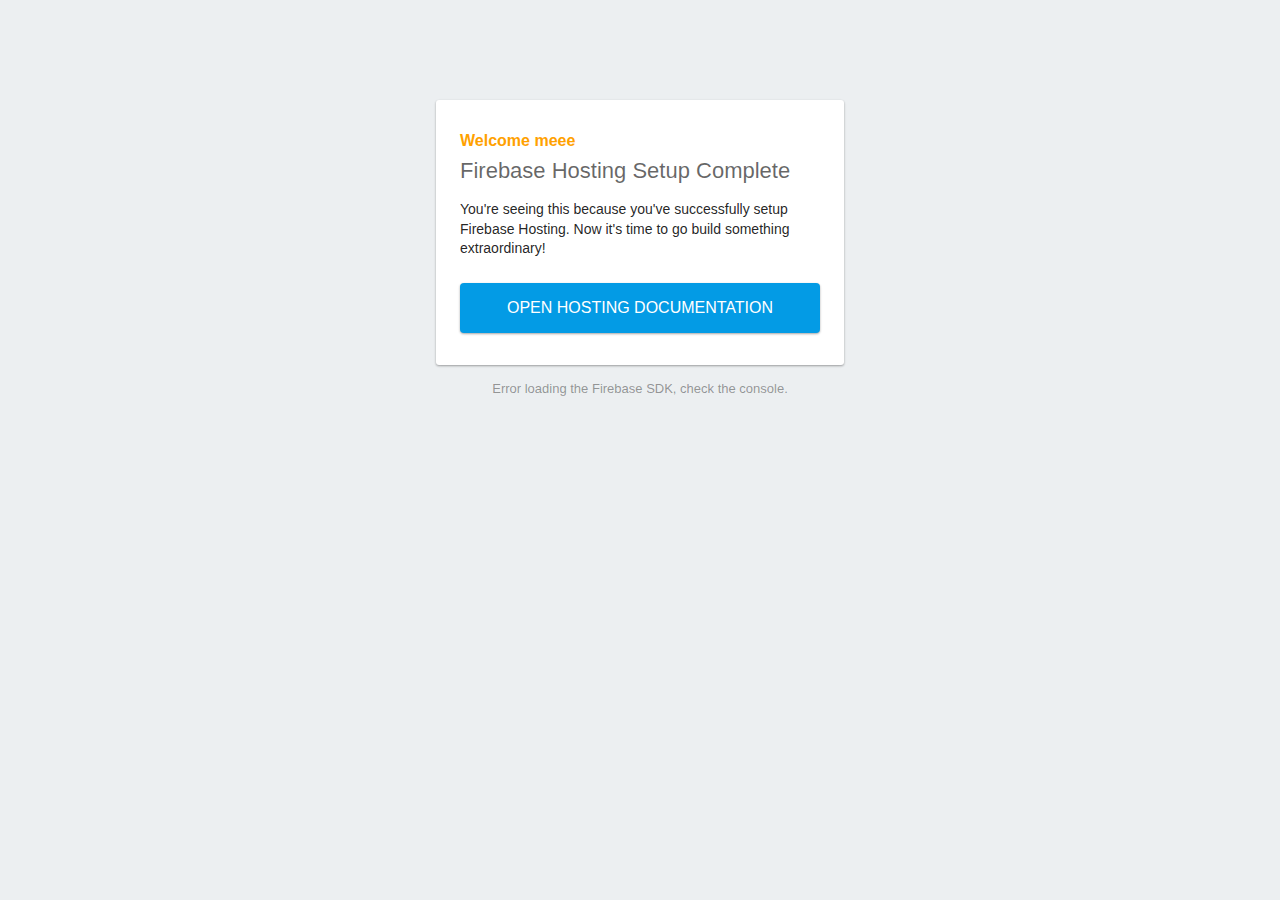
==== frontend/public/html/index.html @ 9693f5d2 "test" ====
<!DOCTYPE html>
<html>
  <head>
    <meta charset="utf-8">
    <meta name="viewport" content="width=device-width, initial-scale=1">
    <title>Welcome to Firebase Hosting</title>

    <!-- update the version number as needed -->
    <script defer src="/__/firebase/8.10.0/firebase-app.js"></script>
    <!-- include only the Firebase features as you need -->
    <script defer src="/__/firebase/8.10.0/firebase-auth.js"></script>
    <script defer src="/__/firebase/8.10.0/firebase-database.js"></script>
    <script defer src="/__/firebase/8.10.0/firebase-messaging.js"></script>
    <script defer src="/__/firebase/8.10.0/firebase-storage.js"></script>
    <!-- initialize the SDK after all desired features are loaded -->
    <script defer src="/__/firebase/init.js"></script>

    <style media="screen">
      body { background: #ECEFF1; color: rgba(0,0,0,0.87); font-family: Roboto, Helvetica, Arial, sans-serif; margin: 0; padding: 0; }
      #message { background: white; max-width: 360px; margin: 100px auto 16px; padding: 32px 24px; border-radius: 3px; }
      #message h2 { color: #ffa100; font-weight: bold; font-size: 16px; margin: 0 0 8px; }
      #message h1 { font-size: 22px; font-weight: 300; color: rgba(0,0,0,0.6); margin: 0 0 16px;}
      #message p { line-height: 140%; margin: 16px 0 24px; font-size: 14px; }
      #message a { display: block; text-align: center; background: #039be5; text-transform: uppercase; text-decoration: none; color: white; padding: 16px; border-radius: 4px; }
      #message, #message a { box-shadow: 0 1px 3px rgba(0,0,0,0.12), 0 1px 2px rgba(0,0,0,0.24); }
      #load { color: rgba(0,0,0,0.4); text-align: center; font-size: 13px; }
      @media (max-width: 600px) {
        body, #message { margin-top: 0; background: white; box-shadow: none; }
        body { border-top: 16px solid #ffa100; }
      }
    </style>
  </head>
  <body>
    <div id="message">
      <h2>Welcome meee</h2>
      <h1>Firebase Hosting Setup Complete</h1>
      <p>You're seeing this because you've successfully setup Firebase Hosting. Now it's time to go build something extraordinary!</p>
      <a target="_blank" href="https://firebase.google.com/docs/hosting/">Open Hosting Documentation</a>
    </div>
    <p id="load">Firebase SDK Loading&hellip;</p>

    <script>
      document.addEventListener('DOMContentLoaded', function() {
        // // 🔥🔥🔥🔥🔥🔥🔥🔥🔥🔥🔥🔥🔥🔥🔥🔥🔥🔥🔥🔥🔥🔥🔥🔥🔥🔥🔥🔥🔥🔥🔥
        // // The Firebase SDK is initialized and available here!
        //
        // firebase.auth().onAuthStateChanged(user => { });
        // firebase.database().ref('/path/to/ref').on('value', snapshot => { });
        // firebase.messaging().requestPermission().then(() => { });
        // firebase.storage().ref('/path/to/ref').getDownloadURL().then(() => { });
        //
        // // 🔥🔥🔥🔥🔥🔥🔥🔥🔥🔥🔥🔥🔥🔥🔥🔥🔥🔥🔥🔥🔥🔥🔥🔥🔥🔥🔥🔥🔥🔥🔥

        try {
          let app = firebase.app();
          let features = ['auth', 'database', 'messaging', 'storage'].filter(feature => typeof app[feature] === 'function');
          document.getElementById('load').innerHTML = `Firebase SDK loaded with ${features.join(', ')}`;
        } catch (e) {
          console.error(e);
          document.getElementById('load').innerHTML = 'Error loading the Firebase SDK, check the console.';
        }
      });
    </script>
  </body>
</html>
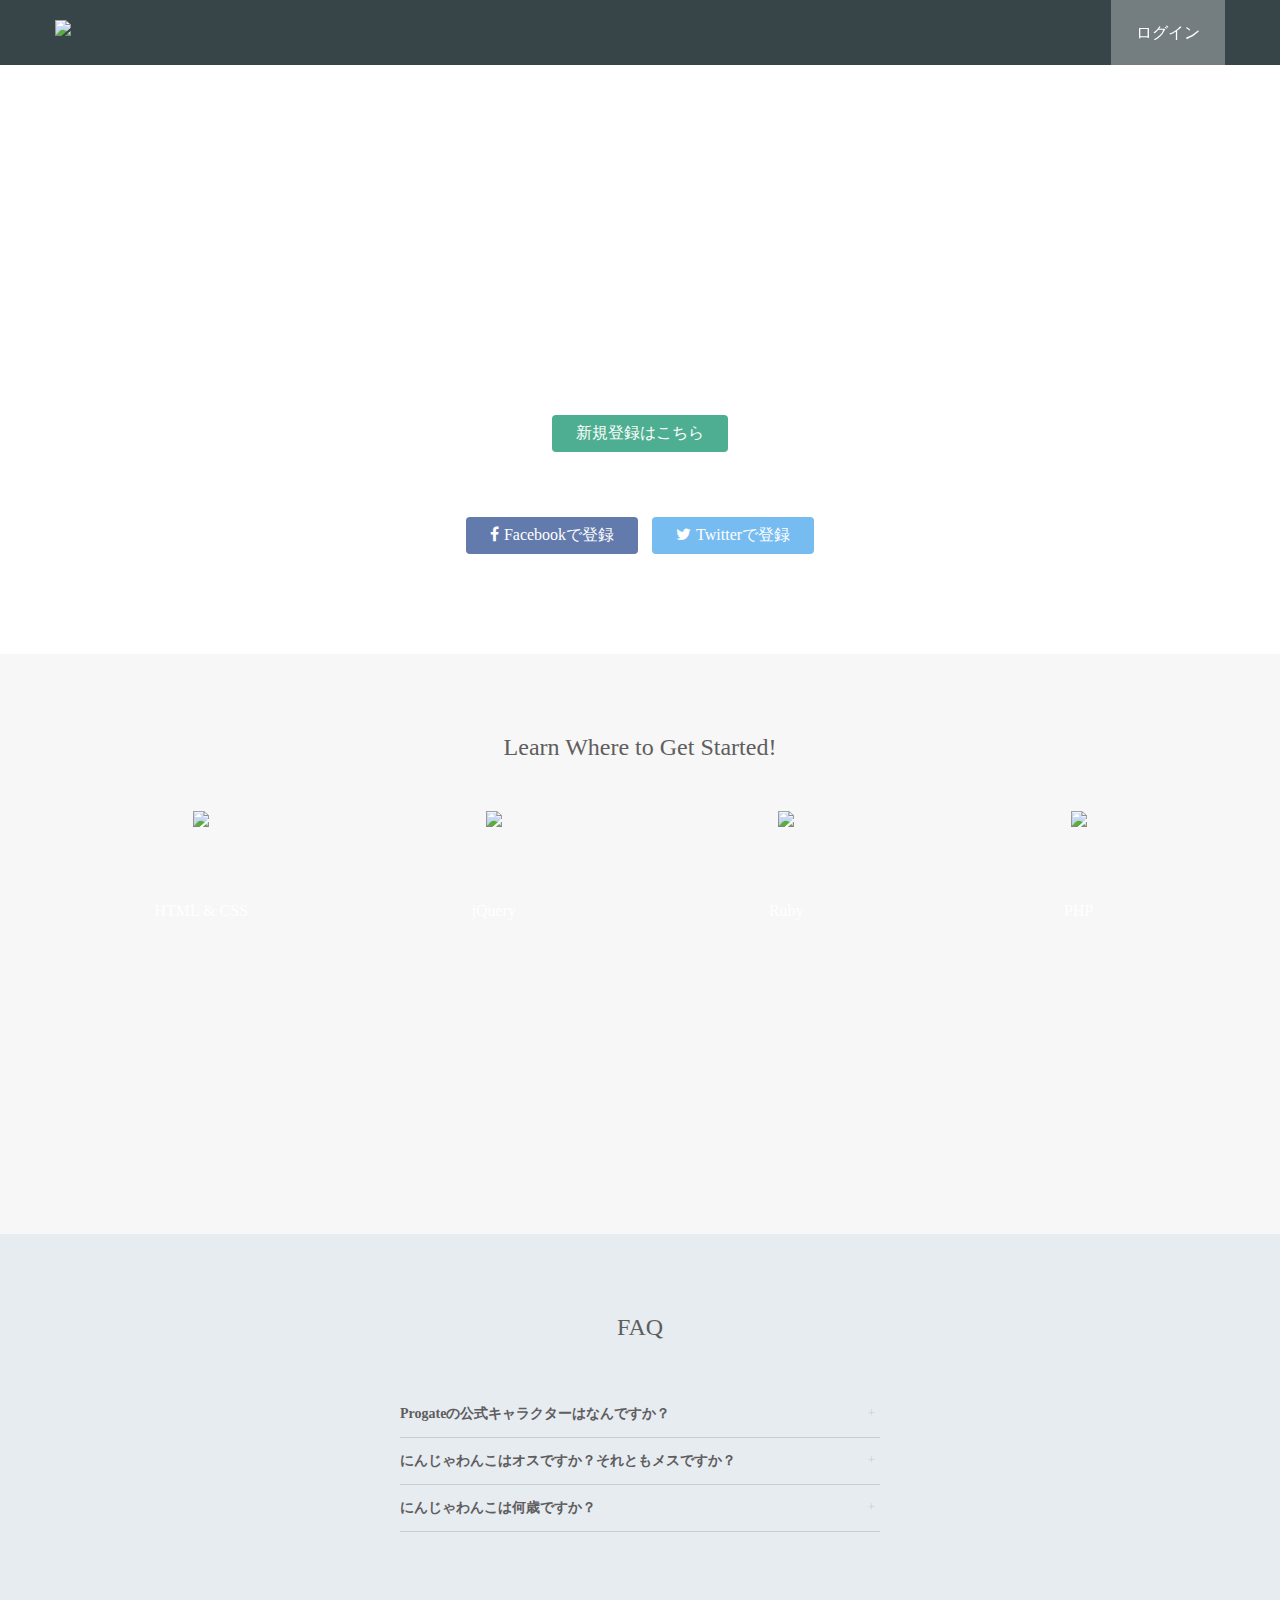
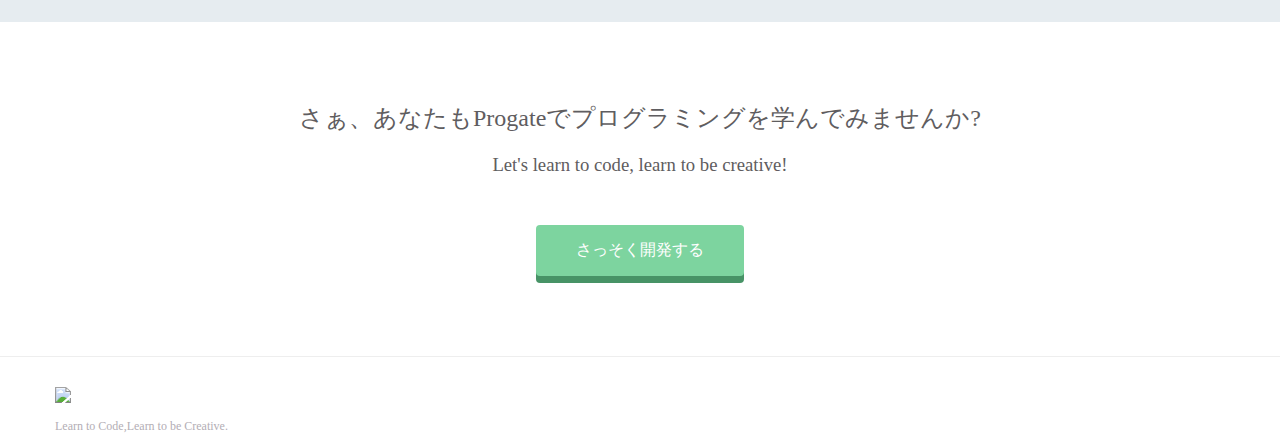
==== commit 9844536c: "Add 3 new files" ====
--- a/frontend/public/html/index.html
+++ b/frontend/public/html/index.html
@@ -1,9 +1,12 @@
 <!DOCTYPE html>
 <html>
-  <head>
+<head>
     <meta charset="utf-8">
     <meta name="viewport" content="width=device-width, initial-scale=1">
-    <title>Welcome to Firebase Hosting</title>
+    <title>Shared shopping memos</title>
+    <link rel="stylesheet" href="../css/stylesheet.css">
+    <link rel="stylesheet" href="https://maxcdn.bootstrapcdn.com/font-awesome/4.4.0/css/font-awesome.min.css">
+    <script src="https://ajax.googleapis.com/ajax/libs/jquery/2.1.4/jquery.min.js"></script>
 
     <!-- update the version number as needed -->
     <script defer src="/__/firebase/8.10.0/firebase-app.js"></script>
@@ -14,52 +17,131 @@
     <script defer src="/__/firebase/8.10.0/firebase-storage.js"></script>
     <!-- initialize the SDK after all desired features are loaded -->
     <script defer src="/__/firebase/init.js"></script>
+</head>
 
-    <style media="screen">
-      body { background: #ECEFF1; color: rgba(0,0,0,0.87); font-family: Roboto, Helvetica, Arial, sans-serif; margin: 0; padding: 0; }
-      #message { background: white; max-width: 360px; margin: 100px auto 16px; padding: 32px 24px; border-radius: 3px; }
-      #message h2 { color: #ffa100; font-weight: bold; font-size: 16px; margin: 0 0 8px; }
-      #message h1 { font-size: 22px; font-weight: 300; color: rgba(0,0,0,0.6); margin: 0 0 16px;}
-      #message p { line-height: 140%; margin: 16px 0 24px; font-size: 14px; }
-      #message a { display: block; text-align: center; background: #039be5; text-transform: uppercase; text-decoration: none; color: white; padding: 16px; border-radius: 4px; }
-      #message, #message a { box-shadow: 0 1px 3px rgba(0,0,0,0.12), 0 1px 2px rgba(0,0,0,0.24); }
-      #load { color: rgba(0,0,0,0.4); text-align: center; font-size: 13px; }
-      @media (max-width: 600px) {
-        body, #message { margin-top: 0; background: white; box-shadow: none; }
-        body { border-top: 16px solid #ffa100; }
-      }
-    </style>
-  </head>
-  <body>
-    <div id="message">
-      <h2>Welcome meee</h2>
-      <h1>Firebase Hosting Setup Complete</h1>
-      <p>You're seeing this because you've successfully setup Firebase Hosting. Now it's time to go build something extraordinary!</p>
-      <a target="_blank" href="https://firebase.google.com/docs/hosting/">Open Hosting Documentation</a>
+<body>
+<header>
+    <div class="container">
+        <div class="header-left">
+            <img class="logo" src="https://prog-8.com/images/html/advanced/main_logo.png">
+        </div>
+        <div class="header-right">
+            <div class="login">ログイン</div>
+        </div>
     </div>
-    <p id="load">Firebase SDK Loading&hellip;</p>
+</header>
+<div class="signup-modal-wrapper" id="signup-modal">
+    <div class="modal">
+        <div id="close-modal">
+            <i class="fa fa-2x fa-times"></i>
+        </div>
+        <div id="signup-form">
+            <h2>Emailで新規登録</h2>
+            <form action="#">
+                <input class="form-control" type="text" placeholder="メールアドレス">
+                <input class="form-control" type="password" placeholder="パスワード">
+                <div id="submit-btn">新規登録</div>
+            </form>
+        </div>
+    </div>
+</div>
+<div class="top-wrapper">
+    <div class="container">
+        <h1>LEARN TO CODE.<br>LEARN TO BE CREATIVE.</h1>
+        <p>progateはオンラインプログラミング学習サービスです。<br>初心者にもやさしいスライドとレッスンで、ウェブサービスを作りながらプログラミングを学んでいきましょう。</p>
+        <div class="btn signup signup-show">新規登録はこちら</div>
+        <p>or</p>
+        <div class="btn facebook"><span class="fa fa-facebook"></span>Facebookで登録</div>
+        <div class="btn twitter"><span class="fa fa-twitter"></span>Twitterで登録</div>
+    </div>
+</div>
+<div class="lesson-wrapper">
+    <div class="container">
+        <div class="heading">
+            <h2>Learn Where to Get Started!</h2>
+        </div>
+        <div class="lessons">
+            <div class="lesson lesson-hover">
+                <div class="lesson-icon">
+                    <img src="https://prog-8.com/images/html/advanced/html.png">
+                    <p>HTML & CSS</p>
+                </div>
+                <p class="text-contents">ウェブページの作成に使用される言語です。HTMLとCSSを組み合わせることで、静的なページを作り上げることができます。</p>
+            </div>
+            <div class="lesson">
+                <div class="lesson-icon">
+                    <img src="https://prog-8.com/images/html/advanced/jQuery.png">
+                    <p>jQuery</p>
+                </div>
+                <p class="text-contents">素敵な動きを手軽に実装できるJavaScriptライブラリです。
+                    アニメーション効果をつけたり、Ajax（エイジャックス）を使って外部ファイルを読み込んだりと色々なことができます。</p>
+            </div>
+            <div class="lesson">
+                <div class="lesson-icon">
+                    <img src="https://prog-8.com/images/html/advanced/ruby.png">
+                    <p>Ruby</p>
+                </div>
+                <p class="text-contents">オープンソースの動的なプログラミング言語で、
+                    シンプルさと高い生産性を備えています。大きなWebアプリケーションから小さな日用ツールまで、さまざまなソフトウェアを作ることができます。</p>
+            </div>
+            <div class="lesson">
+                <div class="lesson-icon">
+                    <img src="https://prog-8.com/images/html/advanced/php.png">
+                    <p>PHP</p>
+                </div>
+                <p class="text-contents">HTMLだけではページの内容を変えることはできません。PHPはHTMLにプログラムを埋め込み、それを可能にします。</p>
+            </div>
+        </div>
+    </div>
+</div>
+<div class="faq-wrapper">
+    <div class="container">
+        <div class="heading">
+            <h2>FAQ</h2>
+        </div>
+        <div class="faq">
+            <ul id="faq-list">
+                <li class="faq-list-item">
+                    <h3 class="question">Progateの公式キャラクターはなんですか？</h3>
+                    <span>+</span>
+                    <div class="answer">
+                        <p>にんじゃわんこといいます。忍者の格好をしたわんこです。ネコではありません。</p>
+                    </div>
+                </li>
+                <li class="faq-list-item">
+                    <h3 class="question">にんじゃわんこはオスですか？それともメスですか？</h3>
+                    <span>+</span>
+                    <div class="answer">
+                        <p>にんじゃわんこはオスです。</p>
+                    </div>
+                </li>
+                <li class="faq-list-item">
+                    <h3 class="question">にんじゃわんこは何歳ですか？</h3>
+                    <span>+</span>
+                    <div class="answer">
+                        <p>にんじゃわんこは14歳です。</p>
+                    </div>
+                </li>
+            </ul>
+        </div>
+    </div>
+</div>
+<div class="message-wrapper">
+    <div class="container">
+        <div class="heading">
+            <h2>さぁ、あなたもProgateでプログラミングを学んでみませんか?</h2>
+            <h3 id="tagline">Let's learn to code, learn to be creative!</h3>
+        </div>
+        <span class="btn message signup-show">さっそく開発する</span>
+    </div>
+</div>
+<footer>
+    <div class="container">
+        <img src="https://prog-8.com/images/html/advanced/footer_logo.png">
+        <p>Learn to Code,Learn to be Creative.</p>
+    </div>
+</footer>
+<script src="../js/index.js"></script>
 
-    <script>
-      document.addEventListener('DOMContentLoaded', function() {
-        // // 🔥🔥🔥🔥🔥🔥🔥🔥🔥🔥🔥🔥🔥🔥🔥🔥🔥🔥🔥🔥🔥🔥🔥🔥🔥🔥🔥🔥🔥🔥🔥
-        // // The Firebase SDK is initialized and available here!
-        //
-        // firebase.auth().onAuthStateChanged(user => { });
-        // firebase.database().ref('/path/to/ref').on('value', snapshot => { });
-        // firebase.messaging().requestPermission().then(() => { });
-        // firebase.storage().ref('/path/to/ref').getDownloadURL().then(() => { });
-        //
-        // // 🔥🔥🔥🔥🔥🔥🔥🔥🔥🔥🔥🔥🔥🔥🔥🔥🔥🔥🔥🔥🔥🔥🔥🔥🔥🔥🔥🔥🔥🔥🔥
-
-        try {
-          let app = firebase.app();
-          let features = ['auth', 'database', 'messaging', 'storage'].filter(feature => typeof app[feature] === 'function');
-          document.getElementById('load').innerHTML = `Firebase SDK loaded with ${features.join(', ')}`;
-        } catch (e) {
-          console.error(e);
-          document.getElementById('load').innerHTML = 'Error loading the Firebase SDK, check the console.';
-        }
-      });
-    </script>
-  </body>
+</body>
 </html>
--- a/frontend/public/css/stylesheet.css
+++ b/frontend/public/css/stylesheet.css
@@ -0,0 +1,285 @@
+body {
+    margin: 0;
+}
+
+a {
+    text-decoration: none;
+}
+
+.top-wrapper {
+    padding: 180px 0 100px 0;
+    background-image: url(https://prog-8.com/images/html/advanced/top.png);
+    background-size: cover;
+    color: white;
+    text-align: center;
+}
+
+.container {
+    width: 1170px;
+    padding: 0 15px;
+    margin: 0 auto;
+}
+
+.top-wrapper h1 {
+    opacity: 0.7;
+    font-size: 45px;
+    letter-spacing: 5px;
+}
+
+.top-wrapper p {
+    opacity: 0.7;
+    font-size: 14px;
+    margin-bottom: 35px;
+}
+
+.signup {
+    background-color: #239b76;
+}
+
+.facebook {
+    background-color: #3b5998;
+    margin-right: 10px;
+}
+
+.twitter {
+    background-color: #55acee;
+}
+
+.btn {
+    padding: 8px 24px;
+    color: white;
+    display: inline-block;
+    opacity: 0.8;
+    border-radius: 4px;
+}
+
+.btn:hover {
+    opacity: 1;
+}
+
+.fa {
+    margin-right: 5px;
+}
+
+header {
+    height: 65px;
+    width: 100%;
+    background-color: rgba(34,49,52,0.9);
+    position :fixed;
+    top: 0;
+    z-index: 10;
+}
+
+.logo {
+    width: 124px;
+    margin-top: 20px;
+}
+
+.header-left {
+    float: left;
+}
+
+.header-right {
+    float: right;
+    background-color: rgba(255,255,255,0.3);
+    transition: all 0.5s;
+}
+
+.header-right:hover {
+    background-color: rgba(255,255,255,0.5);
+}
+
+.header-right .login {
+    line-height: 65px;
+    padding: 0 25px;
+    color: white;
+    cursor: pointer;
+    display: block;
+}
+
+/*モーダル*/
+.signup-modal-wrapper {
+    display: none;
+    position: fixed;
+    top: 0;
+    right: 0;
+    bottom: 0;
+    left: 0;
+    background-color: rgba(0, 0, 0, 0.6);
+    z-index: 100;
+}
+
+.modal {
+    position: absolute;
+    top: 20%;
+    left: 34%;
+    background-color: #e6ecf0;
+    padding: 20px 0 40px;
+    border-radius: 10px;
+    width: 450px;
+    height: auto;
+    text-align: center;
+}
+
+.fa-times {
+    position: absolute;
+    top: 12px;
+    right: 12px;
+    color: rgba(128, 128, 128, 0.46);
+    cursor: pointer;
+}
+
+#signup-form {
+    width: 100%;
+}
+
+#signup-form h2 {
+    color: #5f5d60;
+    letter-spacing: 1px;
+    margin-bottom: 40px;
+}
+
+#signup-form input {
+    width: 320px;
+    margin-bottom: 20px;
+    font-size: 12px;
+    padding: 12px 12px;
+    border: 1px solid #d0d5d8;
+    border-radius: 5px;
+}
+
+#submit-btn {
+    display: inline-block;
+    padding: 14px 140px;
+    background-color: #5dca88;
+    border: none;
+    border-radius: 3px;
+    color: white;
+    margin: 10px auto;
+    cursor: pointer;
+}
+
+.lesson-wrapper {
+    height: 500px;
+    padding-bottom: 80px;
+    background-color: #f7f7f7;
+    text-align: center;
+}
+
+.heading {
+    padding-top: 60px;
+    padding-bottom: 30px;
+    color: #5f5d60;
+}
+
+.heading h2 {
+    font-weight: normal;
+}
+
+.lesson {
+    float: left;
+    width: 25%;
+}
+
+.lesson-icon {
+    position: relative;
+    width: 70%;
+    margin: 0 auto;
+}
+
+.lesson-icon p {
+    position: absolute;
+    top: 75px;
+    width: 100%;
+    color: white;
+}
+
+.text-contents {
+    margin: 3% auto;
+    width: 80%;
+    font-size: 12px;
+    color: #b3aeb5;
+    display: none;
+}
+
+.text-active {
+    display: block;
+}
+
+/*faq wrapper*/
+.faq-wrapper {
+    background-color: #e6ecf0;
+    text-align: center;
+    padding-bottom: 80px;
+    color: #5f5d60;
+}
+
+#faq-list {
+    width: 500px;
+    margin: 0 auto;
+    padding: 0;
+    list-style: none;
+}
+
+.faq-list-item {
+    margin:10px;
+    border-bottom:1px solid #ccc;
+    position:relative;
+    cursor:pointer;
+    text-align: left;
+}
+
+.faq-list-item h3 {
+    font-size: 14px;
+}
+
+.faq-list-item span {
+    position:absolute;
+    top:0;
+    right:5px;
+    color:#ccc;
+    font-size:13px;
+}
+
+.answer {
+    font-size: 12px;
+    padding: 5px 0px;
+    margin-bottom: 15px;
+    display: none;
+}
+
+.message-wrapper {
+    border-bottom: 1px solid #eee;
+    padding-bottom: 80px;
+    text-align: center;
+}
+
+.message-wrapper .heading h3 {
+    font-weight: normal;
+}
+
+.message {
+    padding: 15px 40px;
+    background-color: #5dca88;
+    cursor: pointer;
+    box-shadow: 0px 7px #1a7940;
+}
+
+.message:active {
+    position: relative;
+    top: 7px;
+    box-shadow: none;
+}
+
+footer img {
+    width: 125px;
+}
+
+footer p {
+    color: #b3aeb5;
+    font-size: 12px;
+}
+
+footer {
+    padding-top: 30px;
+}